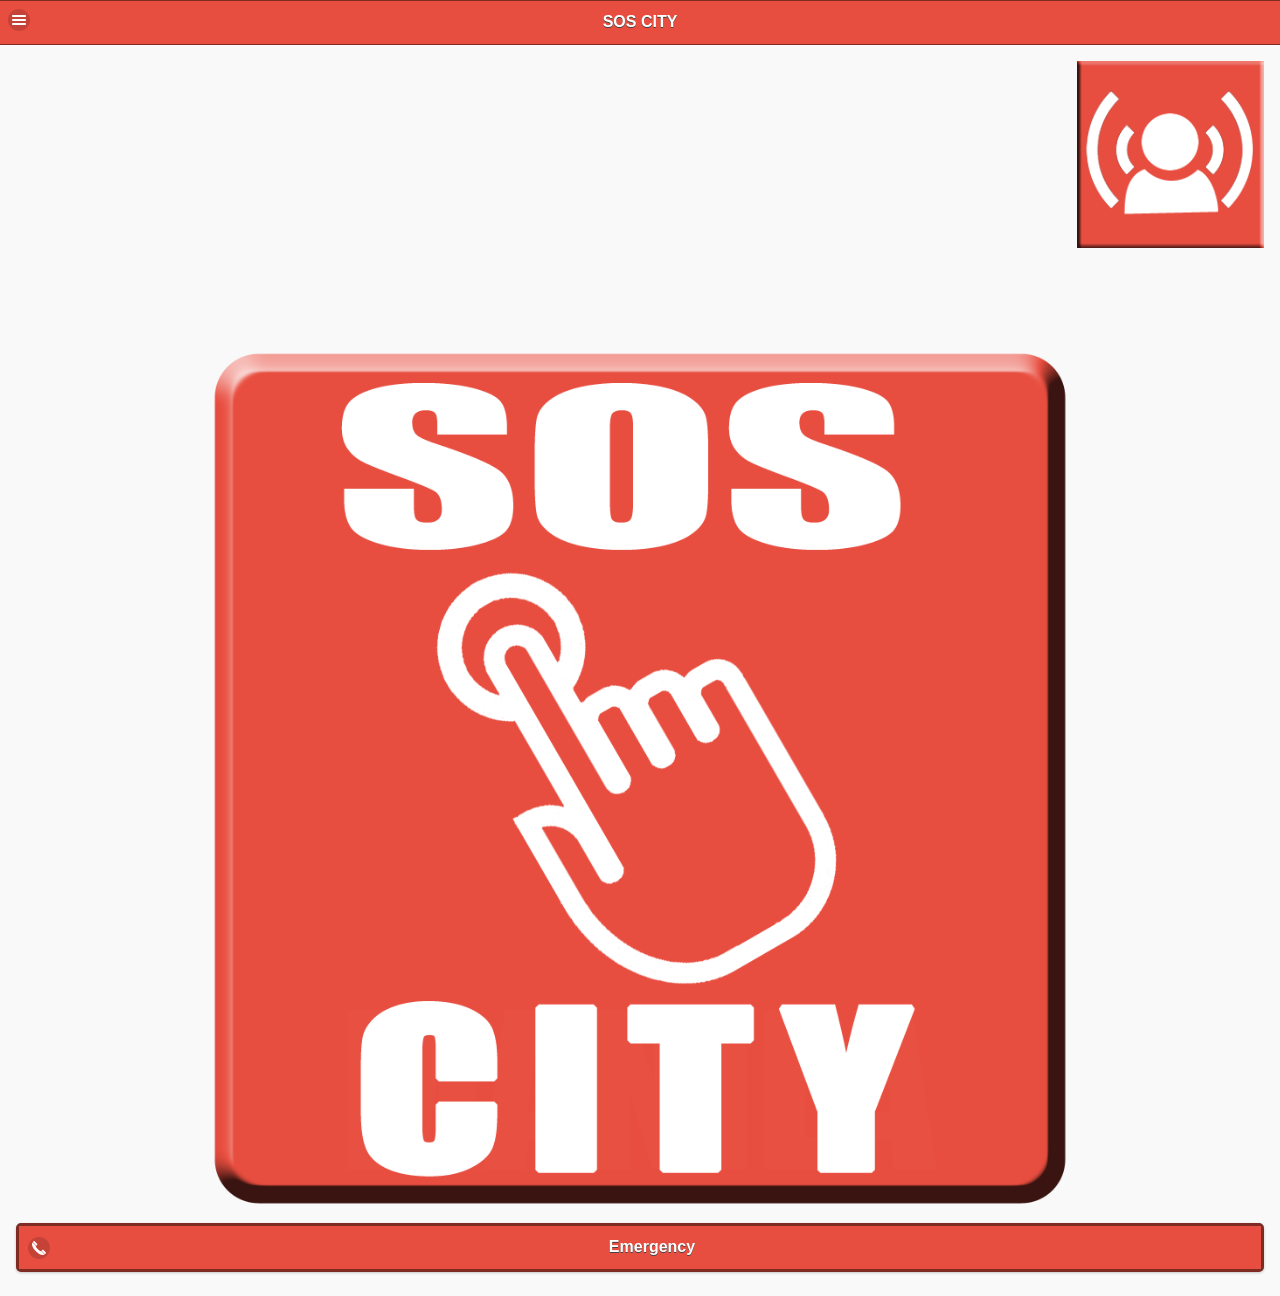
==== home.html @ ecc7c1c5 "removed alert" ====
<!DOCTYPE html>
<!--
    Licensed to the Apache Software Foundation (ASF) under one
    or more contributor license agreements.  See the NOTICE file
    distributed with this work for additional information
    regarding copyright ownership.  The ASF licenses this file
    to you under the Apache License, Version 2.0 (the
    "License"); you may not use this file except in compliance
    with the License.  You may obtain a copy of the License at

    http://www.apache.org/licenses/LICENSE-2.0

    Unless required by applicable law or agreed to in writing,
    software distributed under the License is distributed on an
    "AS IS" BASIS, WITHOUT WARRANTIES OR CONDITIONS OF ANY
     KIND, either express or implied.  See the License for the
    specific language governing permissions and limitations
    under the License.
-->
<html>
<head> 

<script src="http://maps.googleapis.com/maps/api/js?v=3.exp&sensor=true"></script>

	
		 <style>
         body {
         background:#ddd;
         }
		 #mapCanvas {
    width: 150px;
    height: 150px;
	margin-left: auto;
	margin-right: auto;
  }
  	 .pic{
    width: 300px;
    height: 300px;
	border: 1px;
  }
  #panicbutton{
		position: relative;
		display: block;
		left: 85%;
	}

 #panicbutton2{
		position: relative;
		display: block;
		left: 85%;
	}
	

      </style>
    </head>
    <body>

<div data-role="page" id="one" data-theme="d">
<div data-role="panel" id="myPanel" data-display="overlay" data-swipe-close="true" data-theme="d">
    		<ul data-role="listview" data-icon="false" data-theme="d">
			
			
	        <li data-role="list-divider" data-theme="">MENU</li>  
	          
	          <li><a href="#userguide" class="ui-btn ui-btn-a ui-shadow ui-btn-icon-right ui-icon-info">User Guide</a></li>

	          <li><a href="#myreports" onClick="reports1()" class="ui-btn ui-btn-a ui-shadow ui-btn-icon-right ui-icon-info">My Reports</a></li>  			  
	            <li><a href="#three" class="ui-btn ui-btn-a ui-shadow ui-btn-icon-right ui-icon-info">Social Feeds</a></li>
			<li><a href="javascript:logoutaccount();" class="ui-btn ui-btn-a ui-shadow ui-btn-icon-right ui-icon-action">Logout</a></li>
			
						
			</ul>
	</div><!-- /panel -->

	<div data-role="header">
        <a href="#myPanel" class="ui-btn ui-icon-bars ui-btn-icon-notext " style="padding:0;border:0;background:transparent;"></a>
		<h1>SOS CITY</h1>
	</div><!-- /header -->

	<div role="main" class="ui-content">
		<div id="panicbutton">
		
		<a href="sms:+639461461134?body=I am in emergency situation, I need help." ><img id="panicpic" src="images/panicbutton.png" style="width: 15%;" /></a>
		</div>
		<div id="panicbutton2" style="display:none">
            <a href="#popupStop" data-rel="popup" data-position-to="window" data-transition="pop"><img id="panicpic2" src="images/panicbutton_disabled.png" style="width: 15%;" /></a>
		</div>
		
		<!--<p><a href="#two" class="ui-btn ui-icon-delete ui-btn-icon-notext ui-corner-all">Personal Alarm</a></p>-->
			
	
	<a href="#both" data-rel="popup" data-transition="fade"  id="logo1" data-position-to="window"><img src="images/logo-small.png"  id="myLogo1" style="margin-top: 7%; width:70%;margin-left:auto;margin-right:auto;display:block"></a>
		
		
		<div id="both" data-role="popup" data-theme="d" data-overlay-theme="b">
  		<center>	
		<a   id="camera" onClick="next1();" ><img src="images/logo-camera.png"  id="myLogo" style="margin-top: 7%; width:45%;margin-left:auto;margin-right:auto;"></a>
		<a   id="camera2" onClick="next1();" ><img src="images/logo-album.png"  id="myLogo" style="margin-top: 7%; width:45%;margin-left:auto;margin-right:auto;"></a>
		</center>

		</div>
	
	
		<a id="btnCall" href="tel:09461461134"  class="ui-btn ui-shadow ui-corner-all ui-icon-phone ui-btn-icon-left ui-btn-d">Emergency</a>
		
		<center>	<label id="lugar1"></label></center>

        <div data-role="popup" id="popupStop" data-theme="d" class="ui-corner-all">
          
                <div style="padding:10px 20px;">
                    <h3>Please Input Password</h3>
       
                    <label for="pw" class="ui-hidden-accessible">Password:</label>
                    <input type="password" name="pass" id="verifypw" value="" placeholder="password" data-theme="d">
                    <button id="verifybtn" class="ui-btn ui-shadow ui-corner-all ui-icon- ui-btn-icon-left ui-btn-d">OK</button>
                </div>
                </div>



		</div><!-- /content -->

	<!-- <div data-role="footer" data-theme="d" data-position="fixed">
		<h4></h4>
	</div>/footer -->
</div><!-- /page one -->




<!-- Start of second page: #two -->


<div data-role="page" id="two" data-theme="d">
<div data-role="header">
    <a href=""  onclick="lipat();" class="ui-btn ui-icon-back ui-btn-icon-notext" style="padding:0;border:0;background:transparent;"></a><h1>Report Incident </h1>
    <a href="" onclick="lipat();" class="ui-btn ui-icon-home ui-btn-icon-notext" style="padding:0;border:0;background:transparent;"></a>
		
	</div><!-- /header -->
	
<div data-role="main" class="ui-content">

	
<div id="txtDisplayUser" ></div> <div id="txtDateTime"></div>
<!--code ko-->
    	
        
		<br><br>	
  
	<img src="" id="picc"  class="pic" style="margin-left: auto; width:100%; height:80%; margin-right: auto;"   />	
	 
<br>
	<!--<fieldset data-role="controlgroup" data-type="horizontal" data-mini="true">-->
	<legend>Choose an Incident:</legend>
	
	<div class="ui-grid-a">
	
	
    <div class="ui-block-a">
		<input onClick="radio6a();" type="radio" name="txtIncident" id="radio-choice-h-6a" value="disaster">
			<label for="radio-choice-h-6a">Disaster</label>
			</div>
			<div class="ui-block-b">
	
	
	<div id="divSelectDisaster" onClick="sample();" style="display:none;" >
	<select  name="txtTypeIncident" id="txtTypeIncidentDisaster2" data-native-menu="false">
	����<option >Select Disaster Type</option>
	����<option value="CBRN">CBRN</option>
	����<option value="Explosion">Explosion</option>
	����<option  value="Fire">Fire</option>
	����<option  value="Flooding">Flooding</option>
		<option   value="Mitigate">Mitigate</option>
	</select>
	</div>
		</div>	
			
	<div class="ui-block-a">
		<input onClick="radio6b();" type="radio" name="txtIncident" id="radio-choice-h-6b" value="accident">
			<label for="radio-choice-h-6b">Accident</label>
			</div>
			
			<div class="ui-block-b">
	<div id="divSelectAccident" onClick="sample3();" style="display:none;" >
	<select name="txtTypeIncident" id="txtTypeIncidentAccident" data-native-menu="false">
	����<option> Select Accident Type</option>
	����<option value="Car Accident">Car Accident</option>
	����<option value="Motorcycle Accident">Motorcycle Accident</option>
	�
	</select>
	</div>
</div>
			

	<div class="ui-block-a">
		<input onClick="radio6c();" type="radio" name="txtIncident" id="radio-choice-h-6c" value="crime">
			<label for="radio-choice-h-6c">Crime</label>
	</div>
	
	 <div class="ui-block-b">
	
	<div id="divSelectCrime" onClick="sample2();" style="display:none;" >
	<select name="txtTypeIncident" id="txtTypeIncidentCrime" data-native-menu="false">
	����<option>Select Crime Type</option>
		<option value="Abuse">Abuse</option>
	����<option value="Carjacking">Carjacking</option>
	����<option value="Carnapping">Carnapping</option>
		<option value="GunShot">Gun Shot</option>
	����<option value="Homicide">Homicide</option>
		<option value="IllegalDrugTrade">Illegal Drug Trade</option>
	����<option value="Murder">Murder</option>
		<option value="PhysicalInjury">Physical Injury</option>
		<option value="Rape">Rape</option>
		<option value="Robbery">Robbery</option>
		<option value="Theft">Theft</option>
	</select>
	</div>
</div>
	
	
	<div class="ui-block-a">
		<input onClick="radio6d();" type="radio" name="txtIncident" id="radio-choice-h-6d" value="medical">
			<label for="radio-choice-h-6d">Medical</label>
	</div>
	
	
	<div class="ui-block-b">
	<div id="divSelectMedicalAssistance" onClick="sample4();" style="display:none;">
	<select name="txtTypeIncident" id="txtTypeIncidentMedicalAssistance" data-native-menu="false">
	����<option>Select Med Assist Type</option>
	����<option value="Asthma">Asthma</option>
	����<option value="BrokenBone">Broken Bone</option>
	����<option value="Dengue">Dengue</option>
	<option value="EmergencyChildbirth">Emergency Childbirth</option>
	<option value="HeartAttack">Heart Attack</option>
	<option value="Poisoning">Poisoning</option>
	</select>
	</div>
	</div>
	
	
	<div class="ui-block-a">
		<input onClick="radio6e();" type="radio" name="txtIncident" id="radio-choice-h-6e" value="other">
			<label for="radio-choice-h-6e">Other</label>
	<!--</fieldset>-->
	</div>
	
	
	
    
	
	


        <div class="ui-block-b" id ="otherhider" style="display:none;">
            <input type="text" onchange="sample5();" name="txtother" id="txtother" placeholder="Other" />
        </div>
	</div>
	
</div><!-- /grid-a -->
	
 <label for="txtFactsIncident">Facts of incident:</label>
	<input type="text" name="txtFactsIncident" id="txtFactsIncident" />

	<input type="submit" onClick="next2();" value="Send" id="submit" data-theme="d" />

<!-- end code ko--> 

	
<!--code ko--> 
   
	
	
	
<!-- end code ko-->
				
   
		   
		   
		   </div>

<!-- /page two -->


<div data-role="page" id="four" data-theme="d">



	<div data-role="header">
        <a href="#two" class="ui-btn ui-icon-back ui-btn-icon-notext" style="padding:0;border:0;background:transparent;"></a>
		<h1>Summary</h1>
        <a href="" onclick="lipat();" class="ui-btn ui-icon-home ui-btn-icon-notext" style="padding:0;border:0;background:transparent;"></a>
	</div><!-- /header -->

	<div role="main" class="ui-content">
		
		<br>           
<table border="0"  style="  margin-left: auto;  margin-right: auto;">
<tr>
<td>	 <img src="" class="pic" id="picc1" border="1"  style="margin-left: auto; width:100%; height:40%;  margin-right: auto;"  />	
</td>

<td ><div id="mapCanvas"     ></div>
</td>
</tr>
</table><br>
			
<p id="pdate">	Date: </p>
<p id="pname">	By: </p>
<p id="pRincedent"> Incedent: </p>
<p id="pincedent">	Type of Incedent: </p>
<p id="pfact"> fact:</p>
 <br> 
       <input type="button" onClick="next3();" value="Send" id="submit" data-theme="d" >
	   
	   <br>
	   
	
	</div><!-- /content -->

	
	<div data-role="footer" data-theme="d" data-position="fixed">
		<h4></h4>
	</div><!-- /footer -->
</div><!-- /page one -->







<div data-role="page" id="five" data-theme="d">



	<div data-role="header">
	<h1>Sending</h1>
	</div><!-- /header -->

	<div role="main" class="ui-content">
		
   
	   

<div id="ew">
<center>
 <img src="images/ajax-loader.gif"  />
  </center>
Report Sending Please Wait... </div>


	</div><!-- /content -->

	
	<div data-role="footer" data-theme="d" data-position="fixed">
		<h4></h4>
	</div><!-- /footer -->
</div><!-- /page one -->









<div data-role="page" id="myreports" data-theme="d">

	<div data-role="header">
	
		<a href="" data-rel="back" class="ui-btn ui-icon-back ui-btn-icon-notext"></a>
	<h1>My Reports</h1>
	</div><!-- /header -->

	<div role="main" class="ui-content">
		
   
	   

<div id="reports1" style=" text-align: left;">
<center>
 <img src="images/ajax-loader.gif"  />
  <br>
 Loading Please Wait... 
 
 </center></div>


	</div><!-- /content -->

	
	<div data-role="footer" data-theme="d" data-position="fixed">
		<h4></h4>
	</div><!-- /footer -->
</div><!-- /page one -->









<div data-role="page" id="three" data-theme="d">



	<div data-role="header">
		<a href="" data-rel="back" class="ui-btn ui-icon-back ui-btn-icon-notext"></a>
		<h1>News Feeds</h1>
	</div><!-- /header -->

	<div role="main" class="ui-content">
		
		<div id="twitter-feed"></div>
	</div><!-- /content -->

	
	<div data-role="footer" data-theme="d" data-position="fixed">
		<h4></h4>
	</div><!-- /footer -->
</div><!-- /page one -->


<div data-role="page" id="userguide" data-theme="d">



	<div data-role="header">
		<a href="" data-rel="back" class="ui-btn ui-icon-back ui-btn-icon-notext"></a>
		<h1>User Guide</h1>
	</div><!-- /header -->

	<div role="main" class="ui-content">
		
		<img src="images/construction.png" style="width:70%;margin-left:auto;margin-right:auto;display:block" />
	</div><!-- /content -->

	
	<div data-role="footer" data-theme="d" data-position="fixed">
		<h4></h4>
	</div><!-- /footer -->
</div><!-- /page one -->






<div data-role="page" id="mgahidden">



	<div data-role="header">
		<a href=""  class="ui-btn ui-icon-back ui-btn-icon-notext"></a>
		<h1>mga hidden</h1>
	</div><!-- /header -->

	<div role="main" class="ui-content">
	         <p id="info2" style="display:none;"></p>
			 <p id="info33" style="display:none;"></p>
			    <p id="info" style="display:none;"></p>
<input type="hidden" id="asar">
 <input type="hidden" id="pic1" />
 <input type="hidden" id="pic2" >
 <input type="hidden" id="pic3" />

 <input type="hidden" id="hidlat" />

  <input type="hidden" id="sample" />
  <div id="infoPanel"  style="display:none;" >
    <b>Marker status:</b>
    <div id="markerStatus"><i>Click and drag the marker.</i></div>
    <b>Current position:</b>
    
    <b>Closest matching address:</b>
    <div id="address"></div>
  </div>
  
	
	   <div id="deviceready" class="blink">
                <p class="event listening" style="display:none;" >Connecting to Device</p>
                <p class="event received" style=" display:none;">Device is Ready</p>
            </div>
	
	
	
</div><!-- /content -->

	
	<div data-role="footer" data-theme="d" data-position="fixed">
		<h4></h4>
	</div><!-- /footer -->
</div><!-- /page one -->




<!-- code ko -->
    <script type="text/javascript" src="cordova.js"></script>
	<script type="text/javascript" src="js/index.js"></script>
    <script src="js/jquery-1.10.2.min.js"></script>

	    <link rel="stylesheet" type="text/css" href="css/jquery.mobile-1.4.5.min.css" />
	<script type="text/javascript" src="js/Toast.js"></script>
	
	<script type="text/javascript" src="js/twitterfeed.js"></script>	
<link rel="stylesheet" href="css/themes/my-custom-theme.min.css" />  
	<script src="js/jquery.mobile-1.4.5.min.js"></script>
	
	<script type="text/javascript">
getLocation();
pangdate();
	var timerId = 0;
var incidentV ;
			var factV;
		
	   var name55;
var loc2;
var cat2 ;
var cat22 ;
var address2 ;
var date2;
var long2 ;
var lat2;
var pic1;
var skip2 = 0;

var sampleV;
var Rincident ;

var geocoder = new google.maps.Geocoder();

  var gg;
  var gg1;
function geocodePosition(pos) {
  geocoder.geocode({
    latLng: pos
  }, function(responses) {
    if (responses && responses.length > 0) {
      updateMarkerAddress(responses[0].formatted_address);
    } else {
      updateMarkerAddress('Cannot determine address at this location.');
    }
  });
}

function updateMarkerStatus(str) {
  document.getElementById('markerStatus').innerHTML = str;
}

function updateMarkerPosition(latLng) {
  document.getElementById('info2').innerHTML = [
    latLng.lat(),
    latLng.lng()
  ].join(', ');
}

function updateMarkerAddress(str) {
document.getElementById('lugar1').innerHTML = str;
  loc2 = str;
  
}

 function getLocation()
  {
  if (navigator.geolocation)
    {
    navigator.geolocation.watchPosition(showPosition);
    }
  else{}
  }
function showPosition(position)
  {
	
  gg =position.coords.latitude ;
 gg1 =  position.coords.longitude;
  
  
  long2 =position.coords.latitude;
  lat2= position.coords.longitude;
window.localStorage.setItem("longlat",long2);

window.localStorage.setItem("lat",lat2);
initialize();

  }

function initialize() {

  
  var latLng = new google.maps.LatLng(gg,gg1);
 
 var map = new google.maps.Map(document.getElementById('mapCanvas'), {
    zoom: 12,
    center: latLng,
    mapTypeId: google.maps.MapTypeId.ROADMAP
  });
  var marker = new google.maps.Marker({
    position: latLng,
    title: 'Point A',
    map: map
  });

 
  
  // Update current position info.
  updateMarkerPosition(latLng);
  geocodePosition(latLng);

  // Add dragging event listeners.
  google.maps.event.addListener(marker, 'dragstart', function() {
    updateMarkerAddress('Dragging...');
  });

  google.maps.event.addListener(marker, 'drag', function() {
    updateMarkerStatus('Dragging...');
    updateMarkerPosition(marker.getPosition());
  });

  google.maps.event.addListener(marker, 'dragend', function() {
    updateMarkerStatus('Drag ended');
    geocodePosition(marker.getPosition());
  });
}




 app.initialize();
function pangdate(){

var d = new Date();
		d = d.toLocaleTimeString().replace(/:\d+ /, ' ');
		var d1 = new Date();
		
		 document.getElementById("pdate").innerHTML ="Date: " + d1.toDateString() +" "+ d;
		 date2 =  d1.toDateString() +" "+ d;

document.getElementById('txtDateTime').innerHTML = "Date: " + d1.toDateString() +" "+ d;

document.getElementById("txtDisplayUser").innerHTML ="Username: " + window.localStorage.getItem('dataemail');
name55 = window.localStorage.getItem('dataemail');
}


function logoutaccount()
	{
	localStorage.removeItem("datausername");
	localStorage.removeItem("dataemail");
	
window.location.replace("index.html");
	// $.mobile.changePage("index.html", { transition: "fade", changeHash: true});
	}



//code ng select disaster
function radio6a(){
		    $( "#divSelectDisaster" ).show("fast");
		   $( "#divSelectCrime" ).hide("fast");
		  $( "#divSelectAccident" ).hide("fast");
		  $( "#divSelectMedicalAssistance" ).hide("fast");
		$("#otherhider").hide("fast");
		$("#txtTypeIncidentDisaster2").selectmenu( "open" );
}
function radio6b(){
		    $( "#divSelectDisaster" ).hide("fast");
		   $( "#divSelectCrime" ).hide("fast");
		  $( "#divSelectAccident" ).show("fast");
		  $( "#divSelectMedicalAssistance" ).hide("fast");
		  $("#otherhider").hide("fast");
		  	$("#txtTypeIncidentAccident").selectmenu( "open" );
}
function radio6c(){
		  $( "#divSelectDisaster" ).hide("fast");
		   $( "#divSelectCrime" ).show("fast");
		  $( "#divSelectAccident" ).hide("fast");
		  $( "#divSelectMedicalAssistance" ).hide("fast");
		  $("#otherhider").hide("fast");
          	$("#txtTypeIncidentCrime").selectmenu( "open" );
}
function radio6d(){
		  $( "#divSelectDisaster" ).hide("fast");
		   $( "#divSelectCrime" ).hide("fast");
		  $( "#divSelectAccident" ).hide("fast");
		  $( "#divSelectMedicalAssistance" ).show("fast");
		  $("#otherhider").hide("fast");
		  $("#txtTypeIncidentMedicalAssistance").selectmenu( "open" );
		  }
function radio6e(){
		  $( "#divSelectDisaster" ).hide("fast");
		   $( "#divSelectCrime" ).hide("fast");
		  $( "#divSelectAccident" ).hide("fast");
		  $( "#divSelectMedicalAssistance" ).hide("fast");
		  $( "#otherhider" ).show("fast");

}


//data ng selecttype
var sampleV;
var Rincident;
function sample(){
document.getElementById("sample").value= document.getElementById("txtTypeIncidentDisaster2").value;
sampleV = 1;
}
function sample2(){
document.getElementById("sample").value= document.getElementById("txtTypeIncidentCrime").value;
sampleV = 2;
}
function sample3(){
document.getElementById("sample").value= document.getElementById("txtTypeIncidentAccident").value;
sampleV = 3;
}
function sample4(){
document.getElementById("sample").value= document.getElementById("txtTypeIncidentMedicalAssistance").value;
sampleV = 4;
}
function sample5(){
document.getElementById("sample").value= document.getElementById("txtother").value;
sampleV = 5;
}

function sample6(){
	if(sampleV==1){
	Rincident = "disaster";
	sample();
	}else if(sampleV==2){
	
	Rincident = "crime";
	sample2();
	}else if(sampleV==3){
	
	Rincident = "accident";
	sample3();
	}else if(sampleV==4){
	Rincident = "medical";
	sample4();
	}else if(sampleV==5){
	Rincident = "other";
	sample5();
	}
}
//end select

function lipat(){
window.location.replace("home.html");
}

function Back1(){
window.location.replace("home.html");
}
function Back2(){
window.location.replace("#two");
}

function next1(){

window.location.replace("#two");

}





  function next2(){
				sample6();
window.location.replace("#four");
			incidentV = document.getElementById("sample").value;
			factV  = document.getElementById("txtFactsIncident").value;
			name55 = window.localStorage.getItem('dataemail');

			pic1 =  document.getElementById("info33").innerHTML;
		
		 document.getElementById("pname").innerHTML ="By: " + name55;
		 
		 document.getElementById("pRincedent").innerHTML ="Incident: " + Rincident;
		 document.getElementById("pincedent").innerHTML ="Type of Incident: " + incidentV;
		 document.getElementById("pfact").innerHTML ="Fact of Incident: " + factV;
		
		
	
	}



function next3(){
		
		    
var pic = pic1;	

                window.location.replace("#five");

				$.ajax({
					url: "http://iligtas.ph/sosmnl/addreport.php",
					type: "POST",
					data: {"txtIncident":Rincident,"txtPhotoIncident":pic,"txtDisplayUser":name55,"txtDateTime":date2,"txtTypeIncident":incidentV,"txtFactsIncident":factV,"txtlong":long2,"txtlat2":lat2,"loc2":loc2},
					success:function(data){
					
					window.plugins.toast.showLongBottom('Incident Report Sent!', function(a){console.log('toast success: ' + a)}, function(b){alert('toast error: ' + b)});
					lipat();
	}
	});	
		   
			}
			

function reports1(){
myname = window.localStorage.getItem('dataemail');
				$.ajax({
					url: "http://iligtas.ph/sosmnl/myreports.php",
					type: "POST",
					data: {"myname":myname},
					success:function(data){
						$("#reports1").html(data);
		
	}
	});	
		   
			}
			

			$(document).ready(function(){
  $("#panicpic").click(function(){
  $("#panicbutton").hide();
  $("#panicbutton2").show();
  
myname = window.localStorage.getItem('dataemail');
 	
				$.ajax({
					url: "http://iligtas.ph/sosmnl/textalert.php",
					type: "POST",
					data: {"txtDisplayUser":myname,"txtDateTime":date2,"txtlong":long2,"txtlat2":lat2,"loc2":loc2},
					success:function(data){
						
		
	}
	});	
	
	

	timerId = window.setInterval(function(){
	
				$.ajax({
					url: "http://iligtas.ph/sosmnl/textalert.php",
					type: "POST",
					data: {"txtDisplayUser":myname,"txtDateTime":date2,"txtlong":long2,"txtlat2":lat2,"loc2":loc2},
					success:function(data){
						
		
	}
	});	
	
}, 60000);


  });
  


  $("#panicpic2").click(function(){
  $("#panicbutton").hide();
  $("#panicbutton2").show();
  $('#popupStop').show();
  });

  
  $("#verifybtn").click(function () {
      var userpw = window.localStorage.getItem('datapassword');
      var inputpw = document.getElementById("verifypw").value;
 
    if (userpw == inputpw) {


          $("#panicbutton2").hide();
          $("#panicbutton").show();

          clearInterval(timerId);
	$('#popupStop').hide();
	document.getElementById("verifypw").value="";
      }
      else {
		$('#popupStop').hide();
		document.getElementById("verifypw").value="";
		
          alert("Wrong Password!");
      }

  });
  
});



</script>


</body>
</html>
---- css/themes/my-custom-theme.min.css ----
/*!
* jQuery Mobile 1.4.5
* Git HEAD hash: 68e55e78b292634d3991c795f06f5e37a512decc <> Date: Fri Oct 31 2014 17:33:30 UTC
* http://jquerymobile.com
*
* Copyright 2010, 2014 jQuery Foundation, Inc. and othercontributors
* Released under the MIT license.
* http://jquery.org/license
*
*/


/* Globals */
/* Font
-----------------------------------------------------------------------------------------------------------*/
html {
	font-size: 100%;
}
body,
input,
select,
textarea,
button,
.ui-btn {
	font-size: 1em;
	line-height: 1.3;
	
}
legend,
.ui-input-text input,
.ui-input-search input {
	color: inherit;
	text-shadow: inherit;
}
/* Form labels (overrides font-weight bold in bars, and mini font-size) */
.ui-mobile label,
div.ui-controlgroup-label {
	font-weight: normal;
	font-size: 16px;
}
/* Separators
-----------------------------------------------------------------------------------------------------------*/
/* Field contain separator (< 28em) */
.ui-field-contain {
	border-bottom-color: #828282;
	border-bottom-color: rgba(0,0,0,.15);
	border-bottom-width: 1px;
	border-bottom-style: solid;
}
/* Table opt-in classes: strokes between each row, and alternating row stripes */
/* Classes table-stroke and table-stripe are deprecated in 1.4. */
.table-stroke thead th,
.table-stripe thead th,
.table-stripe tbody tr:last-child {
	border-bottom: 1px solid #d6d6d6; /* non-RGBA fallback */
	border-bottom: 1px solid rgba(0,0,0,.1);
}
.table-stroke tbody th,
.table-stroke tbody td {
	border-bottom: 1px solid #e6e6e6; /* non-RGBA fallback  */
	border-bottom: 1px solid rgba(0,0,0,.05);
}
.table-stripe.table-stroke tbody tr:last-child th,
.table-stripe.table-stroke tbody tr:last-child td {
	border-bottom: 0;
}
.table-stripe tbody tr:nth-child(odd) td,
.table-stripe tbody tr:nth-child(odd) th {
	background-color: #eeeeee; /* non-RGBA fallback  */
	background-color: rgba(0,0,0,.04);
}
/* Buttons
-----------------------------------------------------------------------------------------------------------*/
.ui-btn,
label.ui-btn {
	font-weight: bold;
	border-width: 3px;
	border-style: solid;
	border-color:#000;
	
}
.ui-btn {
	text-decoration: none !important;
}
.ui-btn-active {
	cursor: pointer;
}
/* Corner rounding
-----------------------------------------------------------------------------------------------------------*/
/* Class ui-btn-corner-all deprecated in 1.4 */
.ui-corner-all {
	-webkit-border-radius: .6em /*{global-radii-blocks}*/;
	border-radius: .6em /*{global-radii-blocks}*/;
}
/* Buttons */
.ui-btn-corner-all,
.ui-btn.ui-corner-all,
/* Slider track */
.ui-slider-track.ui-corner-all,
/* Flipswitch */
.ui-flipswitch.ui-corner-all,
/* Count bubble */
.ui-li-count {
	-webkit-border-radius: .3125em /*{global-radii-buttons}*/;
	border-radius: .3125em /*{global-radii-buttons}*/;
}
/* Icon-only buttons */
.ui-btn-icon-notext.ui-btn-corner-all,
.ui-btn-icon-notext.ui-corner-all {
	-webkit-border-radius: 1em;
	border-radius: 1em;
}
/* Radius clip workaround for cleaning up corner trapping */
.ui-btn-corner-all,
.ui-corner-all {
	-webkit-background-clip: padding;
	background-clip: padding-box;
}
/* Popup arrow */
.ui-popup.ui-corner-all > .ui-popup-arrow-guide {
	left: .6em /*{global-radii-blocks}*/;
	right: .6em /*{global-radii-blocks}*/;
	top: .6em /*{global-radii-blocks}*/;
	bottom: .6em /*{global-radii-blocks}*/;
}
/* Shadow
-----------------------------------------------------------------------------------------------------------*/
.ui-shadow {
	-webkit-box-shadow: 0 1px 3px /*{global-box-shadow-size}*/ rgba(0,0,0,.2) /*{global-box-shadow-color}*/;
	-moz-box-shadow: 0 1px 3px /*{global-box-shadow-size}*/ rgba(0,0,0,.2) /*{global-box-shadow-color}*/;
	box-shadow: 0 1px 3px /*{global-box-shadow-size}*/ rgba(0,0,0,.2) /*{global-box-shadow-color}*/;
}
.ui-shadow-inset {
	-webkit-box-shadow: inset 0 1px 3px /*{global-box-shadow-size}*/ rgba(0,0,0,.2) /*{global-box-shadow-color}*/;
	-moz-box-shadow: inset 0 1px 3px /*{global-box-shadow-size}*/ rgba(0,0,0,.2) /*{global-box-shadow-color}*/;
	box-shadow: inset 0 1px 3px /*{global-box-shadow-size}*/ rgba(0,0,0,.2) /*{global-box-shadow-color}*/;
}
.ui-overlay-shadow {
	-webkit-box-shadow: 0 0 12px 		rgba(0,0,0,.6);
	-moz-box-shadow: 0 0 12px 			rgba(0,0,0,.6);
	box-shadow: 0 0 12px 				rgba(0,0,0,.6);
}
/* Icons
-----------------------------------------------------------------------------------------------------------*/
.ui-btn-icon-left:after,
.ui-btn-icon-right:after,
.ui-btn-icon-top:after,
.ui-btn-icon-bottom:after,
.ui-btn-icon-notext:after {
	background-color: #666666 /*{global-icon-color}*/;
	background-color: rgba(0,0,0,.15) /*{global-icon-disc}*/;
	background-position: center center;
	background-repeat: no-repeat;
	-webkit-border-radius: 1em;
	border-radius: 1em;
}
/* Alt icons */
.ui-alt-icon.ui-btn:after,
.ui-alt-icon .ui-btn:after,
html .ui-alt-icon.ui-checkbox-off:after,
html .ui-alt-icon.ui-radio-off:after,
html .ui-alt-icon .ui-checkbox-off:after,
html .ui-alt-icon .ui-radio-off:after {
	background-color: #666666 /*{global-icon-color}*/;
	background-color: rgba(0,0,0,.15) /*{global-icon-disc}*/;
}
/* No disc */
.ui-nodisc-icon.ui-btn:after,
.ui-nodisc-icon .ui-btn:after {
	background-color: transparent;
}
/* Icon shadow */
.ui-shadow-icon.ui-btn:after,
.ui-shadow-icon .ui-btn:after {
	-webkit-box-shadow: 0 1px 0 rgba(255,255,255,.3) /*{global-icon-shadow}*/;
	-moz-box-shadow: 0 1px 0 rgba(255,255,255,.3) /*{global-icon-shadow}*/;
	box-shadow: 0 1px 0 rgba(255,255,255,.3) /*{global-icon-shadow}*/;
}
/* Checkbox and radio */
.ui-btn.ui-checkbox-off:after,
.ui-btn.ui-checkbox-on:after,
.ui-btn.ui-radio-off:after,
.ui-btn.ui-radio-on:after {
	display: block;
	width: 18px;
	height: 18px;
	margin: -9px 2px 0 2px;
}
.ui-checkbox-off:after,
.ui-btn.ui-radio-off:after {
	filter: Alpha(Opacity=30);
	opacity: .3;
}
.ui-btn.ui-checkbox-off:after,
.ui-btn.ui-checkbox-on:after {
	-webkit-border-radius: .1875em;
	border-radius: .1875em;
}
.ui-btn.ui-checkbox-off:after {
	background-color: #666;
	background-color: rgba(0,0,0,.3);
}
.ui-radio .ui-btn.ui-radio-on:after {
	background-image: none;
	background-color: #fff;
	width: 8px;
	height: 8px;
	border-width: 5px;
	border-style: solid; 
}
.ui-alt-icon.ui-btn.ui-radio-on:after,
.ui-alt-icon .ui-btn.ui-radio-on:after {
	background-color: #000;
}
/* Loader */
.ui-icon-loading {
	background: url("images/ajax-loader.gif");
	background-size: 2.875em 2.875em;
}.ui-bar-a,.ui-page-theme-a .ui-bar-inherit,html .ui-bar-a .ui-bar-inherit,html .ui-body-a .ui-bar-inherit,html body .ui-group-theme-a .ui-bar-inherit{background-color:#e84e40 ;border-color:#dddddd ;color:#ffffff ;text-shadow:0  1px  0  #eeeeee ;font-weight:bold;}.ui-bar-a{border-width:1px;border-style:solid;}.ui-overlay-a,.ui-page-theme-a,.ui-page-theme-a .ui-panel-wrapper{background-color:#f9f9f9 ;border-color:#bbbbbb ;color:#333333 ;text-shadow:0  1px  0  #f3f3f3 ;}.ui-body-a,.ui-page-theme-a .ui-body-inherit,html .ui-bar-a .ui-body-inherit,html .ui-body-a .ui-body-inherit,html body .ui-group-theme-a .ui-body-inherit,html .ui-panel-page-container-a{background-color:#ffffff ;border-color:#dddddd ;color:#333333 ;text-shadow:0  1px  0  #f3f3f3 ;}.ui-body-a{border-width:1px;border-style:solid;}.ui-page-theme-a a,html .ui-bar-a a,html .ui-body-a a,html body .ui-group-theme-a a{color:#3388cc ;font-weight:bold;}.ui-page-theme-a a:visited,html .ui-bar-a a:visited,html .ui-body-a a:visited,html body .ui-group-theme-a a:visited{   color:#3388cc ;}.ui-page-theme-a a:hover,html .ui-bar-a a:hover,html .ui-body-a a:hover,html body .ui-group-theme-a a:hover{color:#005599 ;}.ui-page-theme-a a:active,html .ui-bar-a a:active,html .ui-body-a a:active,html body .ui-group-theme-a a:active{color:#005599 ;}.ui-page-theme-a .ui-btn,html .ui-bar-a .ui-btn,html .ui-body-a .ui-btn,html body .ui-group-theme-a .ui-btn,html head + body .ui-btn.ui-btn-a,.ui-page-theme-a .ui-btn:visited,html .ui-bar-a .ui-btn:visited,html .ui-body-a .ui-btn:visited,html body .ui-group-theme-a .ui-btn:visited,html head + body .ui-btn.ui-btn-a:visited{background-color:#f6f6f6 ;border-color:rgba(0, 0, 0, 0.75); ;color:#333333 ;text-shadow:0  1px  0  #f3f3f3 ;}.ui-page-theme-a .ui-btn:hover,html .ui-bar-a .ui-btn:hover,html .ui-body-a .ui-btn:hover,html body .ui-group-theme-a .ui-btn:hover,html head + body .ui-btn.ui-btn-a:hover{background-color:#ededed ;border-color:#dddddd ;color:#333333 ;text-shadow:0  1px  0  #f3f3f3 ;}.ui-page-theme-a .ui-btn:active,html .ui-bar-a .ui-btn:active,html .ui-body-a .ui-btn:active,html body .ui-group-theme-a .ui-btn:active,html head + body .ui-btn.ui-btn-a:active{background-color:#e8e8e8 ;border-color:#dddddd ;color:#333333 ;text-shadow:0  1px  0  #f3f3f3 ;}.ui-page-theme-a .ui-btn.ui-btn-active,html .ui-bar-a .ui-btn.ui-btn-active,html .ui-body-a .ui-btn.ui-btn-active,html body .ui-group-theme-a .ui-btn.ui-btn-active,html head + body .ui-btn.ui-btn-a.ui-btn-active,.ui-page-theme-a .ui-checkbox-on:after,html .ui-bar-a .ui-checkbox-on:after,html .ui-body-a .ui-checkbox-on:after,html body .ui-group-theme-a .ui-checkbox-on:after,.ui-btn.ui-checkbox-on.ui-btn-a:after,.ui-page-theme-a .ui-flipswitch-active,html .ui-bar-a .ui-flipswitch-active,html .ui-body-a .ui-flipswitch-active,html body .ui-group-theme-a .ui-flipswitch-active,html body .ui-flipswitch.ui-bar-a.ui-flipswitch-active,.ui-page-theme-a .ui-slider-track .ui-btn-active,html .ui-bar-a .ui-slider-track .ui-btn-active,html .ui-body-a .ui-slider-track .ui-btn-active,html body .ui-group-theme-a .ui-slider-track .ui-btn-active,html body div.ui-slider-track.ui-body-a .ui-btn-active{background-color:#e84e40 ;border-color:#7f2a23 ;color:#ffffff ;text-shadow:0  1px  0  #444444 ;}.ui-page-theme-a .ui-radio-on:after,html .ui-bar-a .ui-radio-on:after,html .ui-body-a .ui-radio-on:after,html body .ui-group-theme-a .ui-radio-on:after,.ui-btn.ui-radio-on.ui-btn-a:after{border-color:#e84e40 ;}.ui-page-theme-a .ui-btn:focus,html .ui-bar-a .ui-btn:focus,html .ui-body-a .ui-btn:focus,html body .ui-group-theme-a .ui-btn:focus,html head + body .ui-btn.ui-btn-a:focus,.ui-page-theme-a .ui-focus,html .ui-bar-a .ui-focus,html .ui-body-a .ui-focus,html body .ui-group-theme-a .ui-focus,html head + body .ui-btn-a.ui-focus,html head + body .ui-body-a.ui-focus{-webkit-box-shadow:0 0 12px #e84e40 ;-moz-box-shadow:0 0 12px #e84e40 ;box-shadow:0 0 12px #e84e40 ;}.ui-bar-b,.ui-page-theme-b .ui-bar-inherit,html .ui-bar-b .ui-bar-inherit,html .ui-body-b .ui-bar-inherit,html body .ui-group-theme-b .ui-bar-inherit{background-color:#e84e40 ;border-color:#7f2a23 ;color:#ffffff ;text-shadow:0  1px  0  #444444 ;font-weight:bold;}.ui-bar-b{border-width:1px;border-style:solid;}.ui-overlay-b,.ui-page-theme-b,.ui-page-theme-b .ui-panel-wrapper{background-color:#f9f9f9 ;border-color:#bbbbbb ;color:#333333 ;text-shadow:0  1px  0  #f3f3f3 ;}.ui-body-b,.ui-page-theme-b .ui-body-inherit,html .ui-bar-b .ui-body-inherit,html .ui-body-b .ui-body-inherit,html body .ui-group-theme-b .ui-body-inherit,html .ui-panel-page-container-b{background-color:#fcee21 ;border-color:#8a8212 ;color:#000000 ;text-shadow:0  1px  0  #eeeeee ;}.ui-body-b{border-width:1px;border-style:solid;}.ui-page-theme-b a,html .ui-bar-b a,html .ui-body-b a,html body .ui-group-theme-b a{color:#3388cc ;font-weight:bold;}.ui-page-theme-b a:visited,html .ui-bar-b a:visited,html .ui-body-b a:visited,html body .ui-group-theme-b a:visited{   color:#3388cc ;}.ui-page-theme-b a:hover,html .ui-bar-b a:hover,html .ui-body-b a:hover,html body .ui-group-theme-b a:hover{color:#005599 ;}.ui-page-theme-b a:active,html .ui-bar-b a:active,html .ui-body-b a:active,html body .ui-group-theme-b a:active{color:#005599 ;}.ui-page-theme-b .ui-btn,html .ui-bar-b .ui-btn,html .ui-body-b .ui-btn,html body .ui-group-theme-b .ui-btn,html head + body .ui-btn.ui-btn-b,.ui-page-theme-b .ui-btn:visited,html .ui-bar-b .ui-btn:visited,html .ui-body-b .ui-btn:visited,html body .ui-group-theme-b .ui-btn:visited,html head + body .ui-btn.ui-btn-b:visited{background-color:#fcee21 ;border-color:#8a8212 ;color:#000000 ;text-shadow:0  1px  0  #eeeeee ;}.ui-page-theme-b .ui-btn:hover,html .ui-bar-b .ui-btn:hover,html .ui-body-b .ui-btn:hover,html body .ui-group-theme-b .ui-btn:hover,html head + body .ui-btn.ui-btn-b:hover{background-color:#FFFF25 ;border-color:#8c8c14 ;color:#000000 ;text-shadow:0  1px  0  #eeeeee ;}.ui-page-theme-b .ui-btn:active,html .ui-bar-b .ui-btn:active,html .ui-body-b .ui-btn:active,html body .ui-group-theme-b .ui-btn:active,html head + body .ui-btn.ui-btn-b:active{background-color:#FFFF25 ;border-color:#8c8c14 ;color:#000000 ;text-shadow:0  1px  0  #eeeeee ;}.ui-page-theme-b .ui-btn.ui-btn-active,html .ui-bar-b .ui-btn.ui-btn-active,html .ui-body-b .ui-btn.ui-btn-active,html body .ui-group-theme-b .ui-btn.ui-btn-active,html head + body .ui-btn.ui-btn-b.ui-btn-active,.ui-page-theme-b .ui-checkbox-on:after,html .ui-bar-b .ui-checkbox-on:after,html .ui-body-b .ui-checkbox-on:after,html body .ui-group-theme-b .ui-checkbox-on:after,.ui-btn.ui-checkbox-on.ui-btn-b:after,.ui-page-theme-b .ui-flipswitch-active,html .ui-bar-b .ui-flipswitch-active,html .ui-body-b .ui-flipswitch-active,html body .ui-group-theme-b .ui-flipswitch-active,html body .ui-flipswitch.ui-bar-b.ui-flipswitch-active,.ui-page-theme-b .ui-slider-track .ui-btn-active,html .ui-bar-b .ui-slider-track .ui-btn-active,html .ui-body-b .ui-slider-track .ui-btn-active,html body .ui-group-theme-b .ui-slider-track .ui-btn-active,html body div.ui-slider-track.ui-body-b .ui-btn-active{background-color:#e84e40 ;border-color:#7f2a23 ;color:#ffffff ;text-shadow:0  1px  0  #444444 ;}.ui-page-theme-b .ui-radio-on:after,html .ui-bar-b .ui-radio-on:after,html .ui-body-b .ui-radio-on:after,html body .ui-group-theme-b .ui-radio-on:after,.ui-btn.ui-radio-on.ui-btn-b:after{border-color:#e84e40 ;}.ui-page-theme-b .ui-btn:focus,html .ui-bar-b .ui-btn:focus,html .ui-body-b .ui-btn:focus,html body .ui-group-theme-b .ui-btn:focus,html head + body .ui-btn.ui-btn-b:focus,.ui-page-theme-b .ui-focus,html .ui-bar-b .ui-focus,html .ui-body-b .ui-focus,html body .ui-group-theme-b .ui-focus,html head + body .ui-btn-b.ui-focus,html head + body .ui-body-b.ui-focus{-webkit-box-shadow:0 0 12px #e84e40 ;-moz-box-shadow:0 0 12px #e84e40 ;box-shadow:0 0 12px #e84e40 ;}.ui-bar-c,.ui-page-theme-c .ui-bar-inherit,html .ui-bar-c .ui-bar-inherit,html .ui-body-c .ui-bar-inherit,html body .ui-group-theme-c .ui-bar-inherit{background-color:#e84e40 ;border-color:#7f2a23 ;color:#ffffff ;text-shadow:0  1px  0  #444444 ;font-weight:bold;}.ui-bar-c{border-width:1px;border-style:solid;}.ui-overlay-c,.ui-page-theme-c,.ui-page-theme-c .ui-panel-wrapper{background-color:#fcee21 ;border-color:#fcee21 ;color:#000000 ;text-shadow:0  1px  0  #eeeeee ;}.ui-body-c,.ui-page-theme-c .ui-body-inherit,html .ui-bar-c .ui-body-inherit,html .ui-body-c .ui-body-inherit,html body .ui-group-theme-c .ui-body-inherit,html .ui-panel-page-container-c{background-color:#ffffff ;border-color:#dddddd ;color:#333333 ;text-shadow:0  1px  0  #f3f3f3 ;}.ui-body-c{border-width:1px;border-style:solid;}.ui-page-theme-c a,html .ui-bar-c a,html .ui-body-c a,html body .ui-group-theme-c a{color:#3388cc ;font-weight:bold;}.ui-page-theme-c a:visited,html .ui-bar-c a:visited,html .ui-body-c a:visited,html body .ui-group-theme-c a:visited{   color:#3388cc ;}.ui-page-theme-c a:hover,html .ui-bar-c a:hover,html .ui-body-c a:hover,html body .ui-group-theme-c a:hover{color:#005599 ;}.ui-page-theme-c a:active,html .ui-bar-c a:active,html .ui-body-c a:active,html body .ui-group-theme-c a:active{color:#005599 ;}.ui-page-theme-c .ui-btn,html .ui-bar-c .ui-btn,html .ui-body-c .ui-btn,html body .ui-group-theme-c .ui-btn,html head + body .ui-btn.ui-btn-c,.ui-page-theme-c .ui-btn:visited,html .ui-bar-c .ui-btn:visited,html .ui-body-c .ui-btn:visited,html body .ui-group-theme-c .ui-btn:visited,html head + body .ui-btn.ui-btn-c:visited{background-color:#f6f6f6 ;border-color:#dddddd ;color:#333333 ;text-shadow:0  1px  0  #f3f3f3 ;}.ui-page-theme-c .ui-btn:hover,html .ui-bar-c .ui-btn:hover,html .ui-body-c .ui-btn:hover,html body .ui-group-theme-c .ui-btn:hover,html head + body .ui-btn.ui-btn-c:hover{background-color:#ededed ;border-color:#dddddd ;color:#333333 ;text-shadow:0  1px  0  #f3f3f3 ;}.ui-page-theme-c .ui-btn:active,html .ui-bar-c .ui-btn:active,html .ui-body-c .ui-btn:active,html body .ui-group-theme-c .ui-btn:active,html head + body .ui-btn.ui-btn-c:active{background-color:#e8e8e8 ;border-color:#dddddd ;color:#333333 ;text-shadow:0  1px  0  #f3f3f3 ;}.ui-page-theme-c .ui-btn.ui-btn-active,html .ui-bar-c .ui-btn.ui-btn-active,html .ui-body-c .ui-btn.ui-btn-active,html body .ui-group-theme-c .ui-btn.ui-btn-active,html head + body .ui-btn.ui-btn-c.ui-btn-active,.ui-page-theme-c .ui-checkbox-on:after,html .ui-bar-c .ui-checkbox-on:after,html .ui-body-c .ui-checkbox-on:after,html body .ui-group-theme-c .ui-checkbox-on:after,.ui-btn.ui-checkbox-on.ui-btn-c:after,.ui-page-theme-c .ui-flipswitch-active,html .ui-bar-c .ui-flipswitch-active,html .ui-body-c .ui-flipswitch-active,html body .ui-group-theme-c .ui-flipswitch-active,html body .ui-flipswitch.ui-bar-c.ui-flipswitch-active,.ui-page-theme-c .ui-slider-track .ui-btn-active,html .ui-bar-c .ui-slider-track .ui-btn-active,html .ui-body-c .ui-slider-track .ui-btn-active,html body .ui-group-theme-c .ui-slider-track .ui-btn-active,html body div.ui-slider-track.ui-body-c .ui-btn-active{background-color:#e84e40 ;border-color:#7f2a23 ;color:#ffffff ;text-shadow:0  1px  0  #444444 ;}.ui-page-theme-c .ui-radio-on:after,html .ui-bar-c .ui-radio-on:after,html .ui-body-c .ui-radio-on:after,html body .ui-group-theme-c .ui-radio-on:after,.ui-btn.ui-radio-on.ui-btn-c:after{border-color:#e84e40 ;}.ui-page-theme-c .ui-btn:focus,html .ui-bar-c .ui-btn:focus,html .ui-body-c .ui-btn:focus,html body .ui-group-theme-c .ui-btn:focus,html head + body .ui-btn.ui-btn-c:focus,.ui-page-theme-c .ui-focus,html .ui-bar-c .ui-focus,html .ui-body-c .ui-focus,html body .ui-group-theme-c .ui-focus,html head + body .ui-btn-c.ui-focus,html head + body .ui-body-c.ui-focus{-webkit-box-shadow:0 0 12px #e84e40 ;-moz-box-shadow:0 0 12px #e84e40 ;box-shadow:0 0 12px #e84e40 ;}.ui-bar-d,.ui-page-theme-d .ui-bar-inherit,html .ui-bar-d .ui-bar-inherit,html .ui-body-d .ui-bar-inherit,html body .ui-group-theme-d .ui-bar-inherit{background-color:#e84e40 ;border-color:#7f2a23 ;color:#ffffff ;text-shadow:0  1px  0  #444444 ;font-weight:bold;}.ui-bar-d{border-width:1px;border-style:solid;}.ui-overlay-d,.ui-page-theme-d,.ui-page-theme-d .ui-panel-wrapper{background-color:#f9f9f9 ;border-color:#bbbbbb ;color:#333333 ;text-shadow:0  1px  0  #f3f3f3 ;}.ui-body-d,.ui-page-theme-d .ui-body-inherit,html .ui-bar-d .ui-body-inherit,html .ui-body-d .ui-body-inherit,html body .ui-group-theme-d .ui-body-inherit,html .ui-panel-page-container-d{background-color:#ffffff ;border-color:#dddddd ;color:#333333 ;text-shadow:0  1px  0  #f3f3f3 ;}.ui-body-d{border-width:1px;border-style:solid;}.ui-page-theme-d a,html .ui-bar-d a,html .ui-body-d a,html body .ui-group-theme-d a{color:#3388cc ;font-weight:bold;}.ui-page-theme-d a:visited,html .ui-bar-d a:visited,html .ui-body-d a:visited,html body .ui-group-theme-d a:visited{   color:#3388cc ;}.ui-page-theme-d a:hover,html .ui-bar-d a:hover,html .ui-body-d a:hover,html body .ui-group-theme-d a:hover{color:#005599 ;}.ui-page-theme-d a:active,html .ui-bar-d a:active,html .ui-body-d a:active,html body .ui-group-theme-d a:active{color:#005599 ;}.ui-page-theme-d .ui-btn,html .ui-bar-d .ui-btn,html .ui-body-d .ui-btn,html body .ui-group-theme-d .ui-btn,html head + body .ui-btn.ui-btn-d,.ui-page-theme-d .ui-btn:visited,html .ui-bar-d .ui-btn:visited,html .ui-body-d .ui-btn:visited,html body .ui-group-theme-d .ui-btn:visited,html head + body .ui-btn.ui-btn-d:visited{background-color:#e84e40 ;border-color:#7f2a23 ;color:#ffffff ;text-shadow:0  1px  0  #444444 ;}.ui-page-theme-d .ui-btn:hover,html .ui-bar-d .ui-btn:hover,html .ui-body-d .ui-btn:hover,html body .ui-group-theme-d .ui-btn:hover,html head + body .ui-btn.ui-btn-d:hover{background-color:#FF5949 ;border-color:#8c3028 ;color:#ffffff ;text-shadow:0  1px  0  #444444 ;}.ui-page-theme-d .ui-btn:active,html .ui-bar-d .ui-btn:active,html .ui-body-d .ui-btn:active,html body .ui-group-theme-d .ui-btn:active,html head + body .ui-btn.ui-btn-d:active{background-color:#FF5949 ;border-color:#8c3028 ;color:#ffffff ;text-shadow:0  1px  0  #444444 ;}.ui-page-theme-d .ui-btn.ui-btn-active,html .ui-bar-d .ui-btn.ui-btn-active,html .ui-body-d .ui-btn.ui-btn-active,html body .ui-group-theme-d .ui-btn.ui-btn-active,html head + body .ui-btn.ui-btn-d.ui-btn-active,.ui-page-theme-d .ui-checkbox-on:after,html .ui-bar-d .ui-checkbox-on:after,html .ui-body-d .ui-checkbox-on:after,html body .ui-group-theme-d .ui-checkbox-on:after,.ui-btn.ui-checkbox-on.ui-btn-d:after,.ui-page-theme-d .ui-flipswitch-active,html .ui-bar-d .ui-flipswitch-active,html .ui-body-d .ui-flipswitch-active,html body .ui-group-theme-d .ui-flipswitch-active,html body .ui-flipswitch.ui-bar-d.ui-flipswitch-active,.ui-page-theme-d .ui-slider-track .ui-btn-active,html .ui-bar-d .ui-slider-track .ui-btn-active,html .ui-body-d .ui-slider-track .ui-btn-active,html body .ui-group-theme-d .ui-slider-track .ui-btn-active,html body div.ui-slider-track.ui-body-d .ui-btn-active{background-color:#fcee21 ;border-color:#8a8212 ;color:#000000 ;text-shadow:0  1px  0  #eeeeee ;}.ui-page-theme-d .ui-radio-on:after,html .ui-bar-d .ui-radio-on:after,html .ui-body-d .ui-radio-on:after,html body .ui-group-theme-d .ui-radio-on:after,.ui-btn.ui-radio-on.ui-btn-d:after{border-color:#fcee21 ;}.ui-page-theme-d .ui-btn:focus,html .ui-bar-d .ui-btn:focus,html .ui-body-d .ui-btn:focus,html body .ui-group-theme-d .ui-btn:focus,html head + body .ui-btn.ui-btn-d:focus,.ui-page-theme-d .ui-focus,html .ui-bar-d .ui-focus,html .ui-body-d .ui-focus,html body .ui-group-theme-d .ui-focus,html head + body .ui-btn-d.ui-focus,html head + body .ui-body-d.ui-focus{-webkit-box-shadow:0 0 12px #fcee21 ;-moz-box-shadow:0 0 12px #fcee21 ;box-shadow:0 0 12px #fcee21 ;}.ui-disabled,.ui-state-disabled,button[disabled],.ui-select .ui-btn.ui-state-disabled{filter:Alpha(Opacity=30);opacity:.3;cursor:default !important;pointer-events:none;}.ui-btn:focus,.ui-btn.ui-focus{outline:0;}.ui-noboxshadow .ui-shadow,.ui-noboxshadow .ui-shadow-inset,.ui-noboxshadow .ui-overlay-shadow,.ui-noboxshadow .ui-shadow-icon.ui-btn:after,.ui-noboxshadow .ui-shadow-icon .ui-btn:after,.ui-noboxshadow .ui-focus,.ui-noboxshadow .ui-btn:focus,.ui-noboxshadow  input:focus,.ui-noboxshadow .ui-panel{-webkit-box-shadow:none !important;-moz-box-shadow:none !important;box-shadow:none !important;}.ui-noboxshadow .ui-btn:focus,.ui-noboxshadow .ui-focus{outline-width:1px;outline-style:auto;}
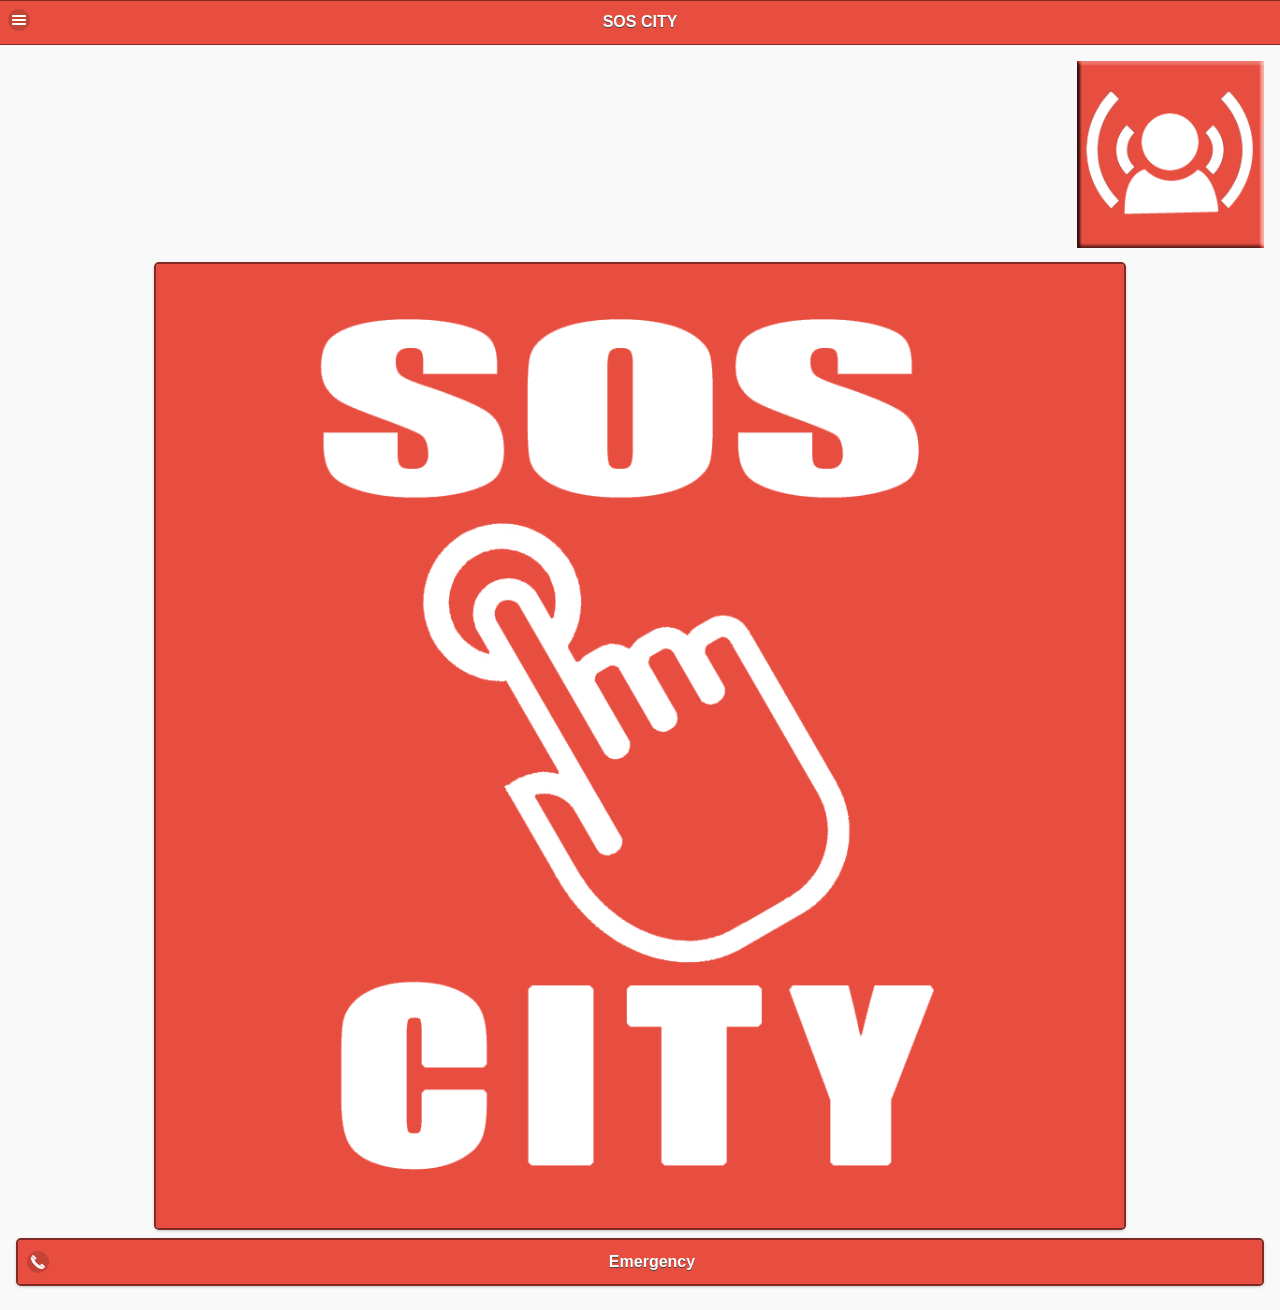
==== commit 75a701a2: "many improvements" ====
--- a/home.html
+++ b/home.html
@@ -19,7 +19,7 @@
 -->
 <html>
 <head> 
-
+ <meta name="viewport" content="width=device-width, user-scalable=no" />
 <script src="http://maps.googleapis.com/maps/api/js?v=3.exp&sensor=true"></script>
 
 	
@@ -85,20 +85,25 @@
 		<div id="panicbutton2" style="display:none">
             <a href="#popupStop" data-rel="popup" data-position-to="window" data-transition="pop"><img id="panicpic2" src="images/panicbutton_disabled.png" style="width: 15%;" /></a>
 		</div>
-		
-		<!--<p><a href="#two" class="ui-btn ui-icon-delete ui-btn-icon-notext ui-corner-all">Personal Alarm</a></p>-->
-			
-	
-	<a href="#both" data-rel="popup" data-transition="fade"  id="logo1" data-position-to="window"><img src="images/logo-small.png"  id="myLogo1" style="margin-top: 7%; width:70%;margin-left:auto;margin-right:auto;display:block"></a>
-		
+
+	<center>
+	<a href="#both" data-role="button" style=" width:75%;" data-rel="popup" data-transition="fade"  id="logo1" data-position-to="window"><img src="images/logo-small.png"  id="myLogo1" style=" width:100%;"></a>
+		
+	</center>
 		
 		<div id="both" data-role="popup" data-theme="d" data-overlay-theme="b">
-  		<center>	
-		<a   id="camera" onClick="next1();" ><img src="images/logo-camera.png"  id="myLogo" style="margin-top: 7%; width:45%;margin-left:auto;margin-right:auto;"></a>
-		<a   id="camera2" onClick="next1();" ><img src="images/logo-album.png"  id="myLogo" style="margin-top: 7%; width:45%;margin-left:auto;margin-right:auto;"></a>
-		</center>
-
+
+		 <div class="ui-grid-a">
+		  <div class="ui-block-a">
+		<a  data-role="button" id="camera" onClick="next1();"  ><img src="images/logo-camera.png"  id="myLogo" style="width:100%" ></a>
 		</div>
+		 <div class="ui-block-b">
+		 <a  data-role="button" id="camera2" onClick="next1();" ><img src="images/logo-album.png"  id="myLogo" style="width:100%"></a>
+
+
+	
+</div>
+		</div></div>
 	
 	
 		<a id="btnCall" href="tel:09461461134"  class="ui-btn ui-shadow ui-corner-all ui-icon-phone ui-btn-icon-left ui-btn-d">Emergency</a>
@@ -118,11 +123,7 @@
 
 
 
-		</div><!-- /content -->
-
-	<!-- <div data-role="footer" data-theme="d" data-position="fixed">
-		<h4></h4>
-	</div>/footer -->
+		</div>
 </div><!-- /page one -->
 
 
@@ -150,8 +151,7 @@
 	<img src="" id="picc"  class="pic" style="margin-left: auto; width:100%; height:80%; margin-right: auto;"   />	
 	 
 <br>
-	<!--<fieldset data-role="controlgroup" data-type="horizontal" data-mini="true">-->
-	<legend>Choose an Incident:</legend>
+<legend>Choose an Incident:</legend>
 	
 	<div class="ui-grid-a">
 	
@@ -319,9 +319,7 @@
 	</div><!-- /content -->
 
 	
-	<div data-role="footer" data-theme="d" data-position="fixed">
-		<h4></h4>
-	</div><!-- /footer -->
+
 </div><!-- /page one -->
 
 
@@ -345,17 +343,16 @@
 
 <div id="ew">
 <center>
+<br><br>
  <img src="images/ajax-loader.gif"  />
+<br><br>
+Report Sending Please Wait... 
   </center>
-Report Sending Please Wait... </div>
-
-
+</div>
 	</div><!-- /content -->
 
 	
-	<div data-role="footer" data-theme="d" data-position="fixed">
-		<h4></h4>
-	</div><!-- /footer -->
+
 </div><!-- /page one -->
 
 
@@ -391,9 +388,7 @@
 	</div><!-- /content -->
 
 	
-	<div data-role="footer" data-theme="d" data-position="fixed">
-		<h4></h4>
-	</div><!-- /footer -->
+
 </div><!-- /page one -->
 
 
@@ -419,9 +414,7 @@
 	</div><!-- /content -->
 
 	
-	<div data-role="footer" data-theme="d" data-position="fixed">
-		<h4></h4>
-	</div><!-- /footer -->
+
 </div><!-- /page one -->
 
 
@@ -439,10 +432,7 @@
 		<img src="images/construction.png" style="width:70%;margin-left:auto;margin-right:auto;display:block" />
 	</div><!-- /content -->
 
-	
-	<div data-role="footer" data-theme="d" data-position="fixed">
-		<h4></h4>
-	</div><!-- /footer -->
+
 </div><!-- /page one -->
 
 
@@ -490,26 +480,21 @@
 	
 </div><!-- /content -->
 
-	
-	<div data-role="footer" data-theme="d" data-position="fixed">
-		<h4></h4>
-	</div><!-- /footer -->
+
 </div><!-- /page one -->
 
 
 
 
 <!-- code ko -->
-    <script type="text/javascript" src="cordova.js"></script>
+    <script src="js/jquery-1.10.2.min.js"></script>
+	<link rel="stylesheet" type="text/css" href="css/jquery.mobile-1.4.5.min.css" />
+	<script src="js/jquery.mobile-1.4.5.min.js"></script>
+	<link rel="stylesheet" href="css/themes/my-custom-theme.min.css" />  
+	<script type="text/javascript" src="cordova.js"></script>
 	<script type="text/javascript" src="js/index.js"></script>
-    <script src="js/jquery-1.10.2.min.js"></script>
-
-	    <link rel="stylesheet" type="text/css" href="css/jquery.mobile-1.4.5.min.css" />
-	<script type="text/javascript" src="js/Toast.js"></script>
-	
+    <script type="text/javascript" src="js/Toast.js"></script>
 	<script type="text/javascript" src="js/twitterfeed.js"></script>	
-<link rel="stylesheet" href="css/themes/my-custom-theme.min.css" />  
-	<script src="js/jquery.mobile-1.4.5.min.js"></script>
 	
 	<script type="text/javascript">
 getLocation();
@@ -896,7 +881,6 @@
 });
 
 
-
 </script>
 
 
--- a/css/themes/my-custom-theme.min.css
+++ b/css/themes/my-custom-theme.min.css
@@ -74,7 +74,7 @@
 .ui-btn,
 label.ui-btn {
 	font-weight: bold;
-	border-width: 3px;
+	border-width: 2px;
 	border-style: solid;
 	border-color:#000;
 	
